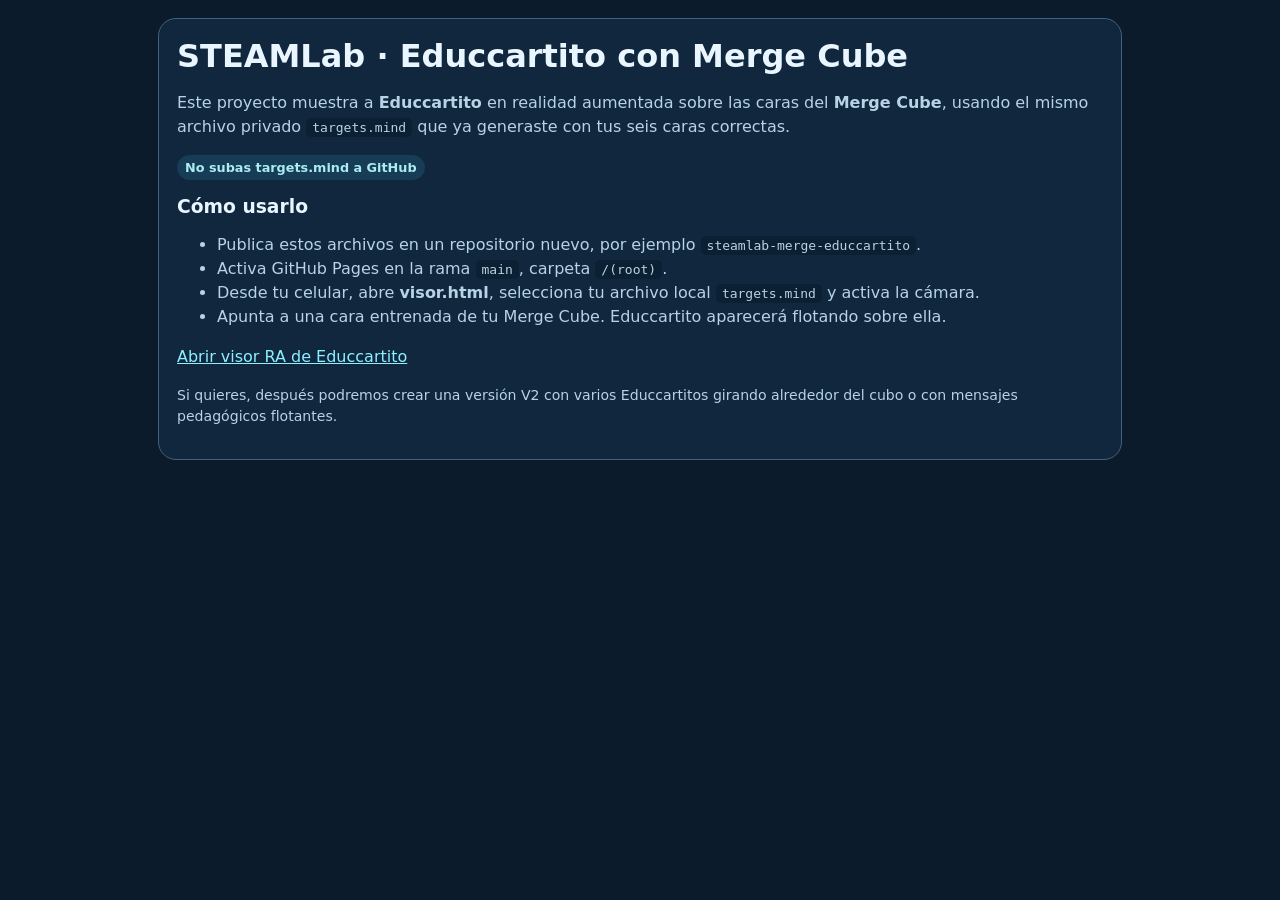
==== index.html @ 02bb97d9 "Add files via upload" ====
<!doctype html><html lang="es"><head><meta charset="utf-8"><meta name="viewport" content="width=device-width,initial-scale=1"><title>STEAMLab · Educcartito con Merge Cube</title><link rel="stylesheet" href="./style.css"></head><body><div class="wrap"><div class="card"><h1>STEAMLab · Educcartito con Merge Cube</h1><p>Este proyecto muestra a <b>Educcartito</b> en realidad aumentada sobre las caras del <b>Merge Cube</b>, usando el mismo archivo privado <code>targets.mind</code> que ya generaste con tus seis caras correctas.</p><p><span class="pill">No subas targets.mind a GitHub</span></p><h3>Cómo usarlo</h3><ul><li>Publica estos archivos en un repositorio nuevo, por ejemplo <code>steamlab-merge-educcartito</code>.</li><li>Activa GitHub Pages en la rama <code>main</code>, carpeta <code>/(root)</code>.</li><li>Desde tu celular, abre <b>visor.html</b>, selecciona tu archivo local <code>targets.mind</code> y activa la cámara.</li><li>Apunta a una cara entrenada de tu Merge Cube. Educcartito aparecerá flotando sobre ella.</li></ul><p><a href="visor.html">Abrir visor RA de Educcartito</a></p><p class="mini">Si quieres, después podremos crear una versión V2 con varios Educcartitos girando alrededor del cubo o con mensajes pedagógicos flotantes.</p></div></div></body></html>
---- style.css ----
:root{--bg:#0b1b2c;--panel:#10273ef0;--text:#eaf6ff;--accent:#15d0d7;--muted:#b7d3e4}
*{box-sizing:border-box} html,body{margin:0;padding:0;background:var(--bg);color:var(--text);font-family:system-ui,-apple-system,Segoe UI,Roboto,sans-serif}
a{color:#8cf0ff} button{background:var(--accent);color:#00212c;border:0;border-radius:12px;padding:12px 16px;font-weight:800;cursor:pointer}
input[type=file]{max-width:100%} code{background:#0c2034;padding:2px 6px;border-radius:5px}
.wrap{max-width:1000px;margin:auto;padding:18px}
.card{background:#10273e;border:1px solid #42627c;border-radius:18px;padding:18px}
h1,h2,h3{margin:0 0 10px 0} p{line-height:1.5;color:var(--muted)} ul{line-height:1.5;color:var(--muted)}
#cameraLayer{position:fixed;inset:0;z-index:1;overflow:hidden;background:#091019}
#cameraLayer video{display:block}
#setup{position:fixed;inset:0;z-index:100;background:#10273e;padding:18px;overflow:auto}
#hud{position:fixed;top:10px;left:10px;right:auto;z-index:30;max-width:320px;display:none}
#estado{position:fixed;z-index:40;bottom:12px;left:10px;right:10px;display:none;background:#07213acc;border:1px solid #4d6b84;border-radius:12px;padding:10px 12px;color:#fff;text-align:center}
.panel{background:#0b2238d9;border:1px solid #6b8aa0;border-radius:14px;padding:12px}
label{display:block;margin:10px 0;font-weight:650} input[type=range]{width:100%;accent-color:#15d0d7;margin-top:6px}
.mini{font-size:.88rem;color:#b7d3e4}.grid{display:grid;grid-template-columns:1fr 1fr;gap:8px} .pill{display:inline-block;padding:3px 8px;border-radius:999px;background:#163c56;color:#abebf2;font-size:.8rem;font-weight:700}
@media (max-width:800px){.wrap{padding:12px} #hud{max-width:310px} .grid{grid-template-columns:1fr}}
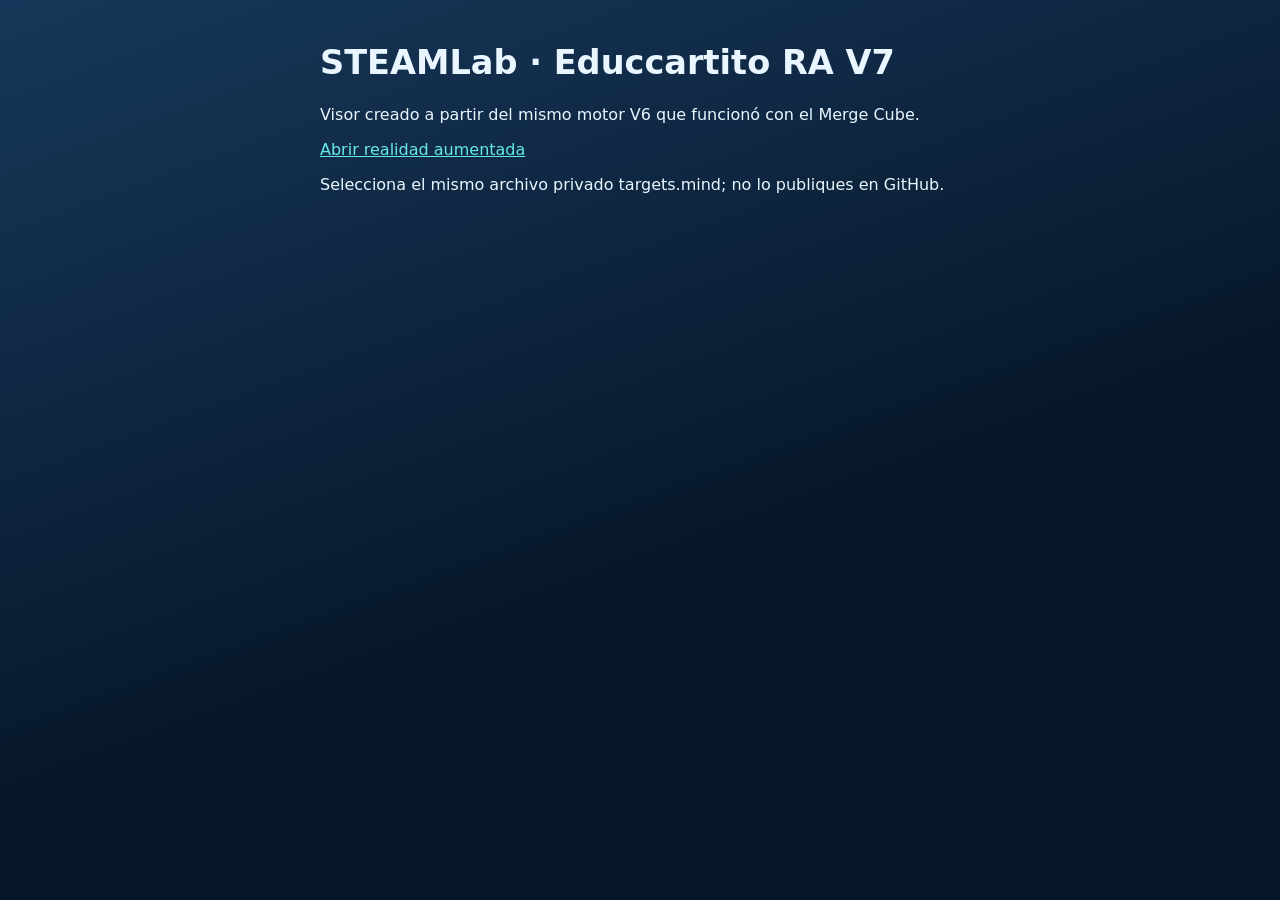
==== commit d3252748: "Add files via upload" ====
--- a/index.html
+++ b/index.html
@@ -1 +1 @@
-<!doctype html><html lang="es"><head><meta charset="utf-8"><meta name="viewport" content="width=device-width,initial-scale=1"><title>STEAMLab · Educcartito con Merge Cube</title><link rel="stylesheet" href="./style.css"></head><body><div class="wrap"><div class="card"><h1>STEAMLab · Educcartito con Merge Cube</h1><p>Este proyecto muestra a <b>Educcartito</b> en realidad aumentada sobre las caras del <b>Merge Cube</b>, usando el mismo archivo privado <code>targets.mind</code> que ya generaste con tus seis caras correctas.</p><p><span class="pill">No subas targets.mind a GitHub</span></p><h3>Cómo usarlo</h3><ul><li>Publica estos archivos en un repositorio nuevo, por ejemplo <code>steamlab-merge-educcartito</code>.</li><li>Activa GitHub Pages en la rama <code>main</code>, carpeta <code>/(root)</code>.</li><li>Desde tu celular, abre <b>visor.html</b>, selecciona tu archivo local <code>targets.mind</code> y activa la cámara.</li><li>Apunta a una cara entrenada de tu Merge Cube. Educcartito aparecerá flotando sobre ella.</li></ul><p><a href="visor.html">Abrir visor RA de Educcartito</a></p><p class="mini">Si quieres, después podremos crear una versión V2 con varios Educcartitos girando alrededor del cubo o con mensajes pedagógicos flotantes.</p></div></div></body></html>+<!doctype html><html lang="es"><head><meta charset="utf-8"><meta name="viewport" content="width=device-width,initial-scale=1"><link rel="stylesheet" href="./style.css"><title>STEAMLab Educcartito V7</title></head><body><main style="padding:20px;max-width:680px;margin:auto"><h1>STEAMLab · Educcartito RA V7</h1><p>Visor creado a partir del mismo motor V6 que funcionó con el Merge Cube.</p><p><a href="./visor.html">Abrir realidad aumentada</a></p><p>Selecciona el mismo archivo privado targets.mind; no lo publiques en GitHub.</p></main></body></html>
--- a/style.css
+++ b/style.css
@@ -1,17 +1 @@
-
-:root{--bg:#0b1b2c;--panel:#10273ef0;--text:#eaf6ff;--accent:#15d0d7;--muted:#b7d3e4}
-*{box-sizing:border-box} html,body{margin:0;padding:0;background:var(--bg);color:var(--text);font-family:system-ui,-apple-system,Segoe UI,Roboto,sans-serif}
-a{color:#8cf0ff} button{background:var(--accent);color:#00212c;border:0;border-radius:12px;padding:12px 16px;font-weight:800;cursor:pointer}
-input[type=file]{max-width:100%} code{background:#0c2034;padding:2px 6px;border-radius:5px}
-.wrap{max-width:1000px;margin:auto;padding:18px}
-.card{background:#10273e;border:1px solid #42627c;border-radius:18px;padding:18px}
-h1,h2,h3{margin:0 0 10px 0} p{line-height:1.5;color:var(--muted)} ul{line-height:1.5;color:var(--muted)}
-#cameraLayer{position:fixed;inset:0;z-index:1;overflow:hidden;background:#091019}
-#cameraLayer video{display:block}
-#setup{position:fixed;inset:0;z-index:100;background:#10273e;padding:18px;overflow:auto}
-#hud{position:fixed;top:10px;left:10px;right:auto;z-index:30;max-width:320px;display:none}
-#estado{position:fixed;z-index:40;bottom:12px;left:10px;right:10px;display:none;background:#07213acc;border:1px solid #4d6b84;border-radius:12px;padding:10px 12px;color:#fff;text-align:center}
-.panel{background:#0b2238d9;border:1px solid #6b8aa0;border-radius:14px;padding:12px}
-label{display:block;margin:10px 0;font-weight:650} input[type=range]{width:100%;accent-color:#15d0d7;margin-top:6px}
-.mini{font-size:.88rem;color:#b7d3e4}.grid{display:grid;grid-template-columns:1fr 1fr;gap:8px} .pill{display:inline-block;padding:3px 8px;border-radius:999px;background:#163c56;color:#abebf2;font-size:.8rem;font-weight:700}
-@media (max-width:800px){.wrap{padding:12px} #hud{max-width:310px} .grid{grid-template-columns:1fr}}
+:root{font-family:system-ui,Segoe UI,Arial,sans-serif;background:#07172a;color:#eaf6ff}*{box-sizing:border-box}body{margin:0;background:linear-gradient(160deg,#17385a,#07172a 60%);min-height:100vh}header{background:#17375a;padding:13px 15px;display:grid;gap:2px}header small,.muted{color:#b7cddd}main{max-width:850px;margin:auto;padding:15px}h1{font-size:clamp(1.35rem,5vw,2.1rem);line-height:1.2}h2{font-size:1.15rem}.card{border:1px solid #355474;background:#102843;border-radius:13px;padding:13px;margin:14px 0;line-height:1.55}ol{padding-left:22px}li{padding-bottom:9px}a{color:#65e9ea}a.btn,button{display:inline-block;background:#0bbcc1;border:0;color:#082135;padding:11px 14px;border-radius:9px;font-weight:750;text-decoration:none;cursor:pointer}.links{display:flex;gap:10px;flex-wrap:wrap}code{color:#9ffde8}footer{padding:14px;color:#a7c1d4;font-size:.8rem;text-align:center}input[type=file]{max-width:100%;padding:9px 0}button:disabled{opacity:.45}#status{white-space:pre-wrap;line-height:1.4}#hud{position:fixed;left:7px;right:7px;top:7px;z-index:20;pointer-events:none;max-width:340px}#hud .panel{pointer-events:auto;background:#071827e9;border:1px solid #52809f;padding:9px;border-radius:10px;font-size:.86rem}#hud .panel p{margin:5px 0}#hud label{display:block;margin-top:6px}#hud input[type=range]{display:block;width:100%;accent-color:#00d5d6}#hud a{color:#70eff0}#estado{position:fixed;bottom:8px;left:7px;right:7px;background:#061a2ce6;padding:8px;border-radius:8px;color:white;text-align:center;z-index:20;font-size:.82rem;pointer-events:none}
